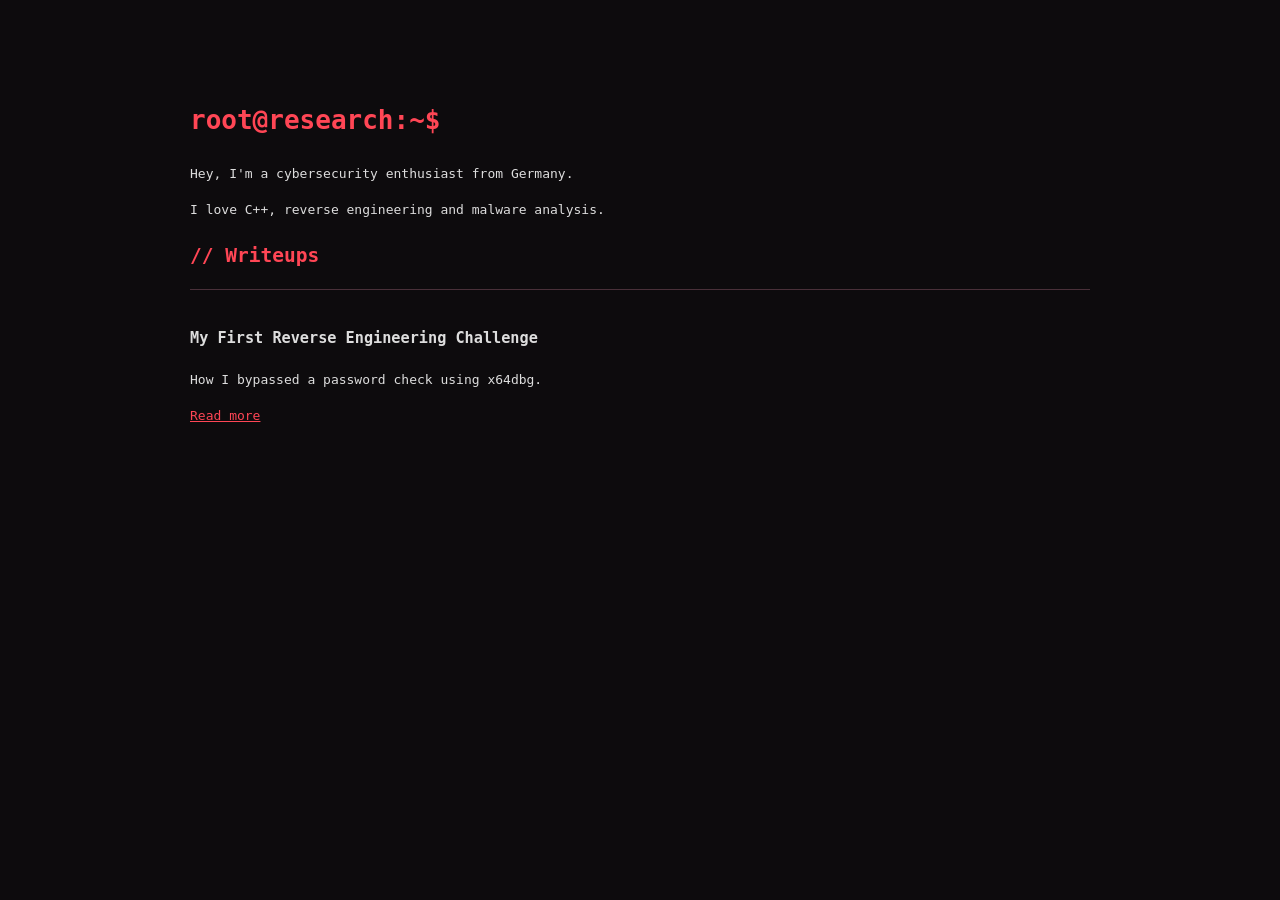
==== index.html @ ca587e63 "Add initial HTML structure for cybersecurity blog" ====
<!DOCTYPE html>
<html lang="en">
<head>
  <meta charset="UTF-8">
  <meta name="viewport" content="width=device-width, initial-scale=1">
  <title>My Cybersecurity Blog</title>
  <style>
    body {
      background: #0d0b0d;
      color: #ddd;
      font-family: monospace;
      max-width: 900px;
      margin: 60px auto;
      padding: 20px;
      line-height: 1.8;
    }
    h1, h2 { color: #ff4655; }
    a { color: #ff4655; }
    article {
      border-top: 1px solid #493039;
      padding: 20px 0;
    }
  </style>
</head>
<body>
  <h1>root@research:~$</h1>

  <p>Hey, I'm a cybersecurity enthusiast from Germany.</p>
  <p>I love C++, reverse engineering and malware analysis.</p>

  <h2>// Writeups</h2>

  <article>
    <h3>My First Reverse Engineering Challenge</h3>
    <p>How I bypassed a password check using x64dbg.</p>
    <a href="#">Read more</a>
  </article>
</body>
</html>
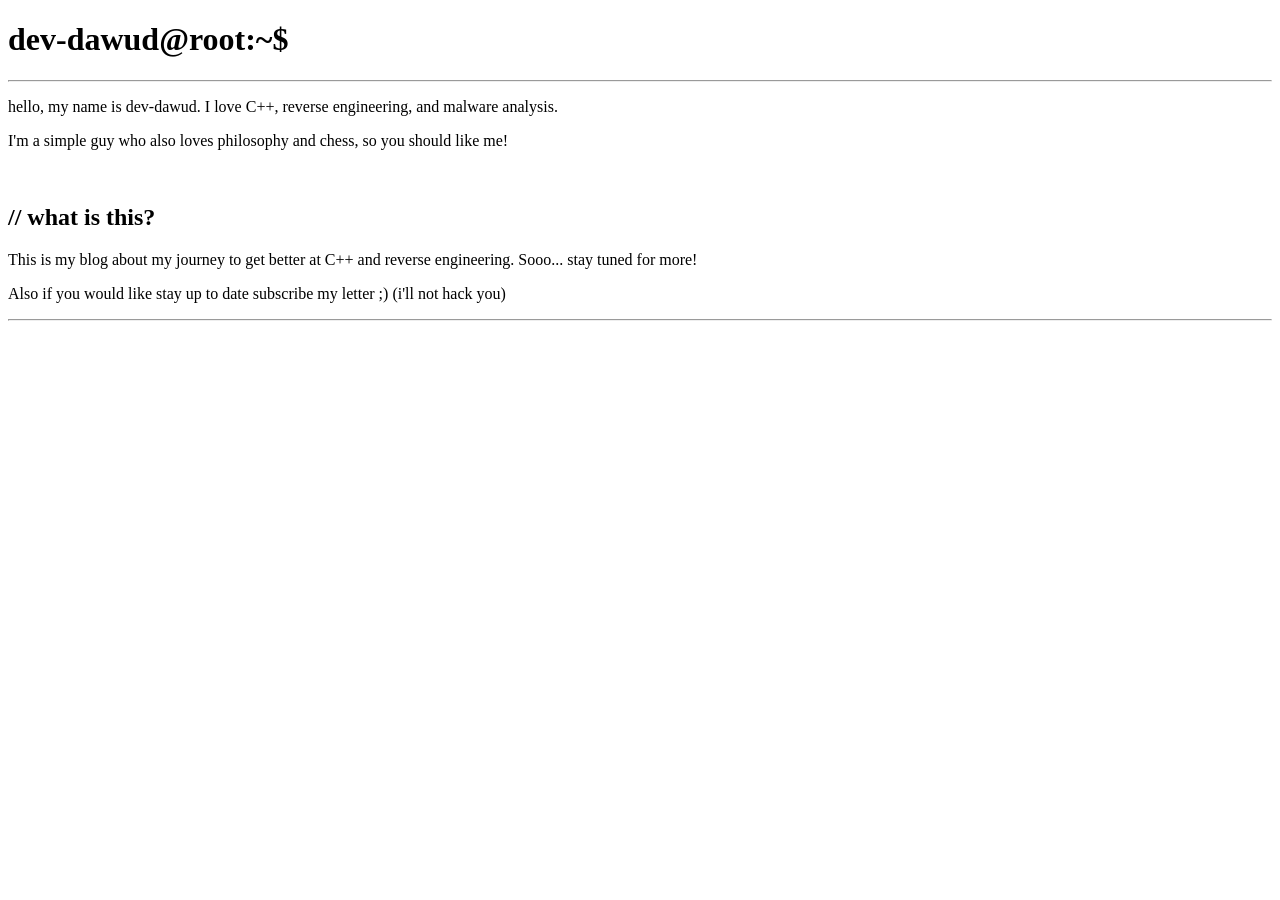
==== commit 497dc329: "add header website" ====
--- a/index.html
+++ b/index.html
@@ -1,40 +1,29 @@
-
 <!DOCTYPE html>
 <html lang="en">
 <head>
-  <meta charset="UTF-8">
-  <meta name="viewport" content="width=device-width, initial-scale=1">
-  <title>My Cybersecurity Blog</title>
-  <style>
-    body {
-      background: #0d0b0d;
-      color: #ddd;
-      font-family: monospace;
-      max-width: 900px;
-      margin: 60px auto;
-      padding: 20px;
-      line-height: 1.8;
-    }
-    h1, h2 { color: #ff4655; }
-    a { color: #ff4655; }
-    article {
-      border-top: 1px solid #493039;
-      padding: 20px 0;
-    }
-  </style>
+    <meta charset="UTF-8">
+    <meta name="viewport" content="width=device-width, initial-scale=1.0">
+    <title>dev-dawud's Website</title>
+    <link rel="stylesheet" href="style.css">
 </head>
+
 <body>
-  <h1>root@research:~$</h1>
 
-  <p>Hey, I'm a cybersecurity enthusiast from Germany.</p>
-  <p>I love C++, reverse engineering and malware analysis.</p>
+<h1>dev-dawud@root:~$</h1>
 
-  <h2>// Writeups</h2>
+<hr>
 
-  <article>
-    <h3>My First Reverse Engineering Challenge</h3>
-    <p>How I bypassed a password check using x64dbg.</p>
-    <a href="#">Read more</a>
-  </article>
+<p>hello, my name is dev-dawud. I love C++, reverse engineering, and malware analysis.</p>
+<p>I'm a simple guy who also loves philosophy and chess, so you should like me!</p>
+
+<br>
+
+<h2><span class="slashes">//</span> what is this?</h2>
+
+<p>This is my blog about my journey to get better at C++ and reverse engineering. Sooo... stay tuned for more!</p>
+<p>Also if you would like stay up to date subscribe my letter ;) (i'll not hack you)</p>
+
+<hr>
+
 </body>
-</html>
+</html>
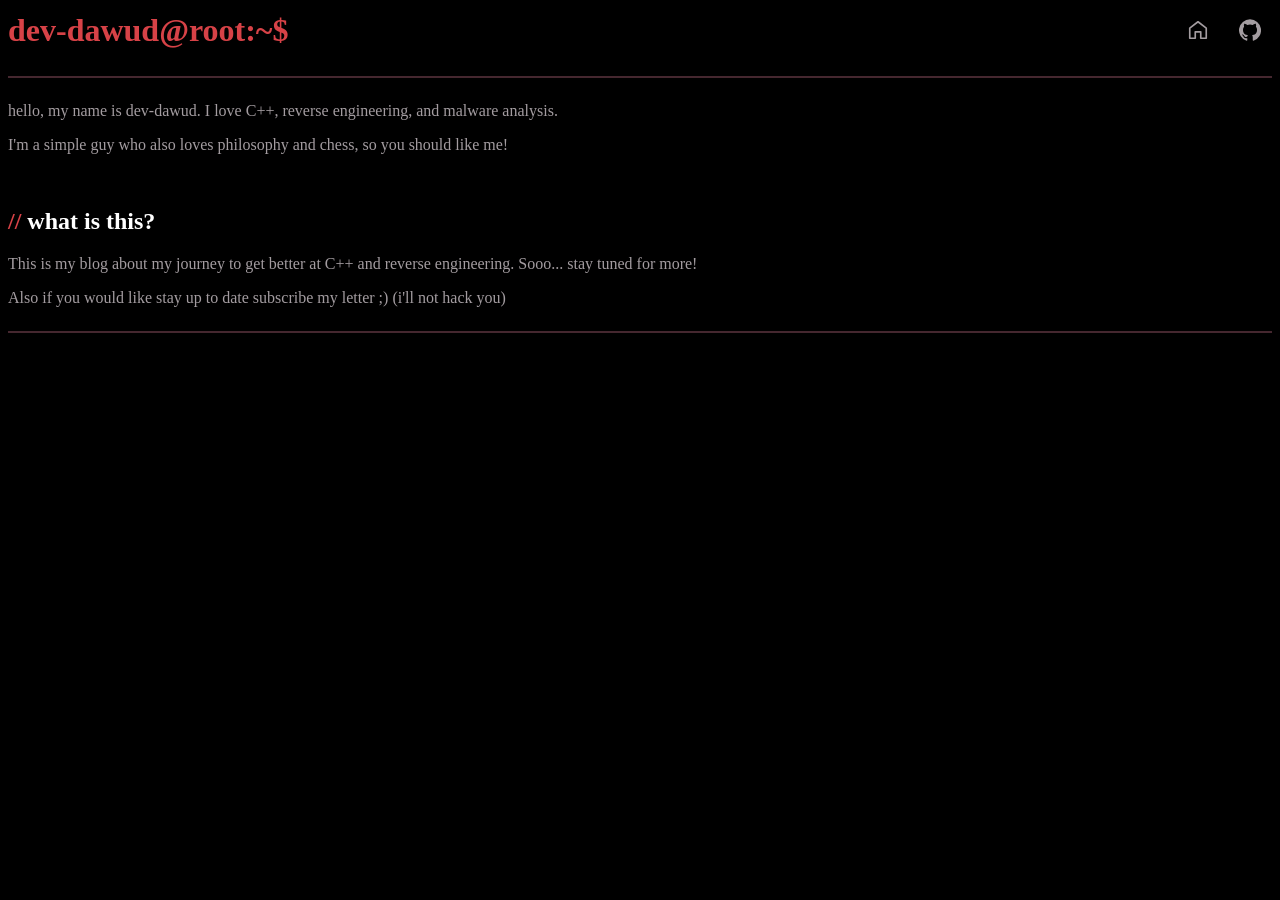
==== commit 406eeb28: "add icons polishing header" ====
--- a/index.html
+++ b/index.html
@@ -9,7 +9,43 @@
 
 <body>
 
-<h1>dev-dawud@root:~$</h1>
+<header class="leftHeader">
+
+  <h1>dev-dawud@root:~$</h1>
+
+  <div class="rightHeader">
+
+    <a class="menu-item"
+   href="index.html"
+   aria-label="home"
+   title="home">
+
+      <svg viewBox="0 0 24 24" aria-hidden="true">
+        <path
+          d="M3 10 12 3l9 7v11h-6v-7H9v7H3Z"
+          fill="none"
+          stroke="currentColor"
+          stroke-width="1.8"
+          stroke-linejoin="round"
+        />
+      </svg>
+    </a>
+
+   <a class="menu-item"
+   href="https://github.com/dev-dawud"
+   target="_blank"
+   rel="noopener noreferrer"
+   aria-label="github-profile"
+   title="github-profile">
+      <svg viewBox="0 0 24 24" aria-hidden="true">
+        <path
+          fill="currentColor"
+          d="M12 .297a12 12 0 0 0-3.793 23.385c.6.111.82-.261.82-.577v-2.234c-3.338.726-4.043-1.416-4.043-1.416-.546-1.387-1.333-1.756-1.333-1.756-1.089-.745.083-.729.083-.729 1.205.084 1.839 1.237 1.839 1.237 1.07 1.835 2.807 1.305 3.492.998.108-.776.418-1.305.762-1.605-2.665-.305-5.467-1.334-5.467-5.931 0-1.31.469-2.381 1.236-3.221-.124-.303-.536-1.524.117-3.176 0 0 1.008-.322 3.301 1.23a11.52 11.52 0 0 1 6.006 0c2.291-1.552 3.297-1.23 3.297-1.23.655 1.652.243 2.873.119 3.176.77.84 1.235 1.911 1.235 3.221 0 4.609-2.807 5.624-5.479 5.921.43.372.823 1.102.823 2.222v3.293c0 .319.216.694.825.576A12.001 12.001 0 0 0 12 .297Z"
+        />
+      </svg>
+    </a>
+  </div>
+</header>
 
 <hr>
 
--- a/style.css
+++ b/style.css
@@ -0,0 +1,75 @@
+body{
+
+background-color: black;
+
+
+}
+
+h1{
+
+  color: #d74247;
+}
+
+.leftHeader {
+  display: flex;
+  justify-content: space-between;
+  align-items: center;
+  flex-wrap: wrap;
+  gap: 16px;
+}
+
+.leftHeader h1 {
+  margin: 0;
+}
+
+.rightHeader {
+  display: flex;
+  align-items: center;
+  gap: 8px;
+}
+
+.menu-item {
+  display: inline-flex;
+  align-items: center;
+  justify-content: center;
+  width: 44px;
+  height: 44px;
+  color: #a39ca0;
+  text-decoration: none;
+  border-radius: 6px;
+}
+
+.menu-item svg {
+  display: block;
+  width: 22px;
+  height: 22px;
+  flex-shrink: 0;
+}
+
+.menu-item:hover {
+  color: #d74247;
+  background-color: #1c1013;
+}
+
+.menu-item:focus-visible {
+  outline: 2px solid #d74247;
+  outline-offset: 3px;
+}
+h2 {
+  color: white;
+}
+
+h2 .slashes {
+  color: #d74247;
+}
+
+p{
+    color: #a39ca0;
+}
+
+hr {
+  border: none;
+  border-top: 2px solid #45272f;
+  margin: 24px 0;
+}
+
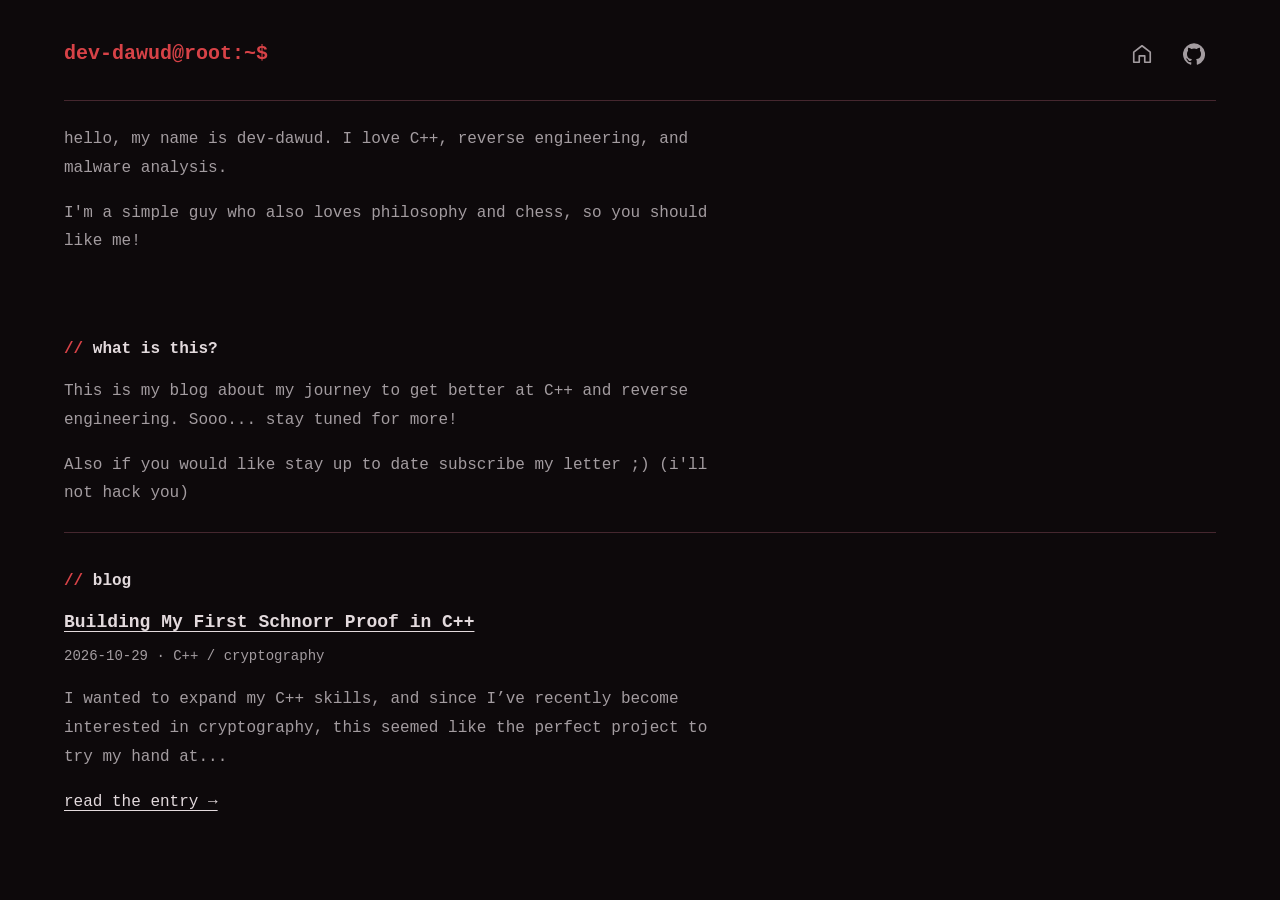
==== commit 477b6829: "adding my first entry" ====
--- a/index.html
+++ b/index.html
@@ -20,6 +20,7 @@
    aria-label="home"
    title="home">
 
+   <!-- Icon is AI-generated-->
       <svg viewBox="0 0 24 24" aria-hidden="true">
         <path
           d="M3 10 12 3l9 7v11h-6v-7H9v7H3Z"
@@ -37,7 +38,9 @@
    rel="noopener noreferrer"
    aria-label="github-profile"
    title="github-profile">
-      <svg viewBox="0 0 24 24" aria-hidden="true">
+
+   <!-- Icon is AI-generated-->
+   <svg viewBox="0 0 24 24" aria-hidden="true">
         <path
           fill="currentColor"
           d="M12 .297a12 12 0 0 0-3.793 23.385c.6.111.82-.261.82-.577v-2.234c-3.338.726-4.043-1.416-4.043-1.416-.546-1.387-1.333-1.756-1.333-1.756-1.089-.745.083-.729.083-.729 1.205.084 1.839 1.237 1.839 1.237 1.07 1.835 2.807 1.305 3.492.998.108-.776.418-1.305.762-1.605-2.665-.305-5.467-1.334-5.467-5.931 0-1.31.469-2.381 1.236-3.221-.124-.303-.536-1.524.117-3.176 0 0 1.008-.322 3.301 1.23a11.52 11.52 0 0 1 6.006 0c2.291-1.552 3.297-1.23 3.297-1.23.655 1.652.243 2.873.119 3.176.77.84 1.235 1.911 1.235 3.221 0 4.609-2.807 5.624-5.479 5.921.43.372.823 1.102.823 2.222v3.293c0 .319.216.694.825.576A12.001 12.001 0 0 0 12 .297Z"
@@ -61,5 +64,16 @@
 
 <hr>
 
+<section class="blog-list" aria-labelledby="blog-heading">
+  <h2 id="blog-heading"><span class="slashes">//</span> blog</h2>
+
+  <article>
+    <h3><a href="zkp.html">Building My First Schnorr Proof in C++</a></h3>
+    <p class="post-meta"><time datetime="2026-10-29">2026-10-29</time> · C++ / cryptography</p>
+    <p>I wanted to expand my C++ skills, and since I’ve recently become interested in cryptography, this seemed like the perfect project to try my hand at...</p>
+    <a href="zkp.html">read the entry →</a>
+  </article>
+</section>
+
 </body>
-</html>+</html>
--- a/style.css
+++ b/style.css
@@ -1,13 +1,49 @@
-body{
-
-background-color: black;
-
-
-}
-
-h1{
-
+body {
+  background-color: #0d090b;
+  color: #a39ca0;
+
+  font-family: Consolas, "Courier New", monospace;
+  font-size: 16px;
+  line-height: 1.8;
+
+  /* Seitenränder und maximale Breite */
+  width: 90%;
+  max-width: 1400px;
+  margin: 32px auto;
+}
+
+h1 {
   color: #d74247;
+  font-size: 20px;
+  font-weight: 600;
+  line-height: 1.4;
+  margin: 0;
+}
+
+h2 {
+  color: #e3dadd;
+  font-size: 16px;
+  line-height: 1.5;
+  margin: 36px 0 16px;
+}
+
+.slashes{
+  color: #d84348;
+  font-size: 16px;
+  line-height: 1.5;
+  margin: 36px 0 16px;
+}
+
+p {
+  color: #a39ca0;
+  max-width: 70ch;
+  margin: 0 0 16px;
+}
+
+hr {
+  border: none;
+  border-top: 1px solid #45272f;
+  margin: 24px 0;
 }
 
 .leftHeader {
@@ -55,21 +91,319 @@
   outline: 2px solid #d74247;
   outline-offset: 3px;
 }
-h2 {
-  color: white;
-}
-
-h2 .slashes {
+
+/* Links */
+a {
+  color: #e3dadd;
+  text-underline-offset: 4px;
+}
+
+a:hover {
+  color: #ed777c;
+}
+
+a:focus-visible,
+summary:focus-visible,
+pre:focus-visible,
+.formula:focus-visible {
+  outline: 2px solid #ed777c;
+  outline-offset: 4px;
+}
+
+::selection {
+  background-color: #45272f;
+  color: #e3dadd;
+}
+
+/* Kopfzeile des Blogeintrags */
+.site-name {
   color: #d74247;
-}
-
-p{
-    color: #a39ca0;
-}
-
-hr {
-  border: none;
-  border-top: 2px solid #45272f;
+  font-size: 20px;
+  font-weight: 600;
+  text-decoration: none;
+}
+
+/* Blog auf der Startseite */
+.blog-list {
+  max-width: 70ch;
+}
+
+.blog-list h3 {
+  font-size: 18px;
+  line-height: 1.5;
+  margin: 0 0 8px;
+}
+
+/* Der Artikel bleibt auch auf großen Bildschirmen gut lesbar. */
+.post {
+  max-width: 72ch;
+  margin: 0 auto;
+  overflow-wrap: break-word;
+}
+
+.back-link {
+  display: inline-block;
+  margin: 8px 0 32px;
+}
+
+.post-header h1 {
+  color: #e3dadd;
+  font-size: 32px;
+  line-height: 1.3;
+  margin-bottom: 16px;
+}
+
+.post-meta {
+  font-size: 14px;
+}
+
+.post section {
+  margin-top: 48px;
+  scroll-margin-top: 24px;
+}
+
+.post h2 {
+  font-size: 20px;
+}
+
+.post h3 {
+  color: #e3dadd;
+  font-size: 18px;
+  margin: 32px 0 16px;
+}
+
+.post strong {
+  color: #e3dadd;
+}
+
+.post ul,
+.post ol {
+  padding-left: 24px;
+}
+
+.post li {
+  margin-bottom: 8px;
+}
+
+/* Formeln und C++-Beispiele */
+.post code {
+  color: #e3dadd;
+  font-family: inherit;
+  background-color: #1c1013;
+  padding: 2px 4px;
+}
+
+.post pre,
+.post .formula {
+  background-color: #1c1013;
+  border: 1px solid #45272f;
+  padding: 16px;
+  margin: 20px 0;
+}
+
+.post pre {
+  overflow-x: auto;
+  font-family: inherit;
+  font-size: 14px;
+  line-height: 1.7;
+  tab-size: 4;
+}
+
+.post pre code,
+.post .formula code {
+  background-color: transparent;
+  padding: 0;
+}
+
+/* Lange Formeln lassen sich auf kleinen Bildschirmen seitlich scrollen. */
+.post .formula {
+  color: #e3dadd;
+  overflow-x: auto;
+}
+
+.post .katex-display {
+  margin: 0;
+  text-align: left;
+}
+
+.post .katex-display > .katex {
+  text-align: left;
+}
+
+/* Variablen-Tabelle */
+.post table {
+  width: 100%;
+  border-collapse: collapse;
   margin: 24px 0;
 }
 
+.post caption {
+  text-align: left;
+  margin-bottom: 12px;
+  color: #e3dadd;
+}
+
+.post th,
+.post td {
+  padding: 12px;
+  text-align: left;
+  vertical-align: top;
+  border-bottom: 1px solid #45272f;
+}
+
+.post thead {
+  background-color: #1c1013;
+  color: #e3dadd;
+}
+
+/* Aufklappbarer Teil mit der Implementierung */
+.implementation {
+  border-top: 1px solid #45272f;
+  border-bottom: 1px solid #45272f;
+  margin-top: 48px;
+}
+
+.implementation summary {
+  color: #e3dadd;
+  cursor: pointer;
+  padding: 16px 0;
+}
+
+.implementation summary:hover {
+  color: #ed777c;
+}
+
+.implementation summary h2 {
+  display: inline;
+  color: inherit;
+  margin: 0;
+}
+
+.implementation-text {
+  padding: 16px 0;
+}
+
+/* Kleine Vorschauen; die Originalbilder öffnen sich per Klick. */
+.planning-notes {
+  margin: 24px 0;
+}
+
+.notes-gallery {
+  display: flex;
+  gap: 12px;
+  overflow-x: auto;
+  padding: 6px 6px 12px;
+  scrollbar-color: #a39ca0 #1c1013;
+}
+
+.notes-gallery:focus-visible {
+  outline: 2px solid #ed777c;
+  outline-offset: 4px;
+}
+
+.notes-gallery a {
+  flex: 0 0 120px;
+  font-size: 14px;
+  line-height: 1.5;
+}
+
+.notes-gallery img {
+  display: block;
+  width: 100%;
+  height: 104px;
+  object-fit: contain;
+  background-color: #fff;
+  margin-bottom: 8px;
+}
+
+.planning-notes figcaption {
+  font-size: 14px;
+  margin-top: 8px;
+}
+
+/* Großansicht der Notizen, direkt auf der Blogseite */
+.image-open {
+  overflow: hidden;
+}
+
+.image-viewer {
+  box-sizing: border-box;
+  width: 1000px;
+  max-width: 94vw;
+  max-height: 94vh;
+  padding: 16px;
+  border: 1px solid #45272f;
+  background-color: #0d090b;
+  color: #e3dadd;
+}
+
+.image-viewer::backdrop {
+  background-color: rgba(0, 0, 0, 0.85);
+}
+
+.image-viewer-header {
+  display: flex;
+  justify-content: space-between;
+  align-items: center;
+  gap: 16px;
+  margin-bottom: 16px;
+}
+
+.image-viewer-header p {
+  color: inherit;
+  margin: 0;
+}
+
+.image-viewer button {
+  min-height: 44px;
+  padding: 8px 16px;
+  border: 1px solid #45272f;
+  background-color: #1c1013;
+  color: #e3dadd;
+  font: inherit;
+  cursor: pointer;
+}
+
+.image-viewer button:hover {
+  color: #ed777c;
+}
+
+.image-viewer button:focus-visible {
+  outline: 2px solid #ed777c;
+  outline-offset: 3px;
+}
+
+.image-viewer img {
+  display: block;
+  width: 100%;
+  height: auto;
+  max-height: 70vh;
+  object-fit: contain;
+}
+
+.post-footer {
+  display: flex;
+  justify-content: space-between;
+  flex-wrap: wrap;
+  gap: 16px;
+  border-top: 1px solid #45272f;
+  margin-top: 48px;
+  padding: 24px 0;
+}
+
+/* Kleine Bildschirme */
+@media (max-width: 600px) {
+  .post-header h1 {
+    font-size: 26px;
+  }
+
+  .post pre,
+  .post .formula {
+    padding: 12px;
+  }
+
+  .post th,
+  .post td {
+    padding: 10px 8px;
+  }
+}
